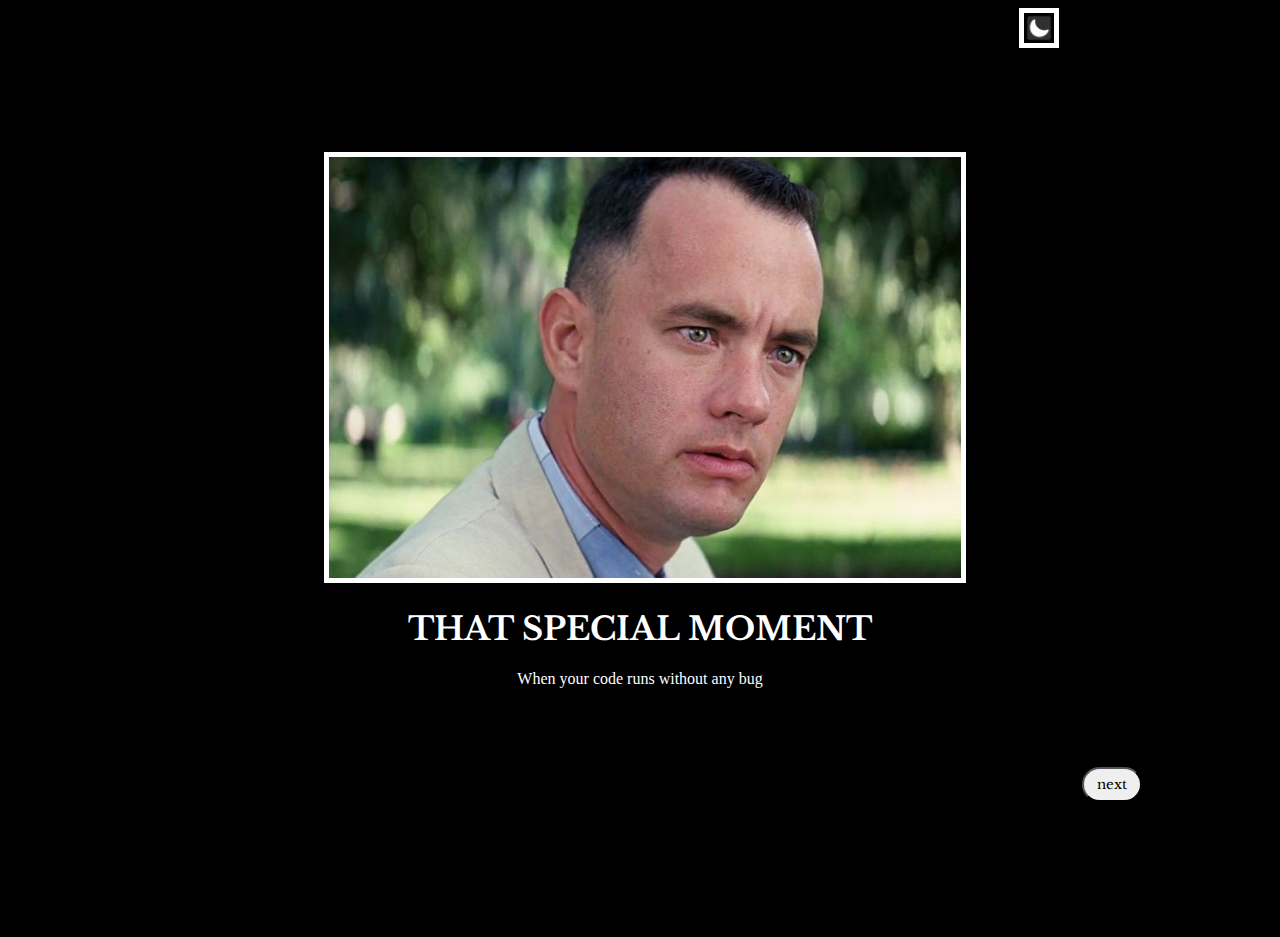
==== index.html @ 7cbd576e "Add files via upload" ====
<!DOCTYPE html>
<html lang="en">
  <head>
    <meta charset="UTF-8" />
    <title> Demo</title>
    <link rel="stylesheet" href="./style.css">
    <link rel="preconnect" href="https://fonts.googleapis.com">
    <link rel="preconnect" href="https://fonts.gstatic.com" crossorigin>
    <link href="https://fonts.googleapis.com/css2?family=Libre+Baskerville:ital,wght@0,400;0,700;1,400&display=swap" rel="stylesheet">
  </head>
  
  <body>

    <img src="./assets/images/preview-256.png" alt="Dark/light mode" class="darkmode">
      
    <div>
      <img src="./assets/images/Meme Picture_ Forrest Gump.jpg" alt="Man looking supresid">
      <h1>That Special Moment</h1>
      <p>When your code runs without any bug</p>
    </div>

    <a href="./public/next.html">  
      <button class="mybutton">
        next
      </button>
    </a>
    
  </body>
</html>
---- style.css ----
html{
  background-color: black;
}

h1{

  color: white;
  text-transform: uppercase;
  font-family: "Libre Baskerville", serif;
}

img{
  border: 5px solid white;
  width: 100%;
}

div{
  text-align: center;
  color: white;
  width: 50%;
  margin-left: 25%;
  margin-top: 100px;
  
}

.mybutton{

  height: 35px;
  width: 60px;
  border-radius: 20px;
  font-family: 'Libre Baskerville', serif;
  margin-top: 5%;
  margin-bottom: 10%;
  margin-left: 85%;
 
}

.darkmode{
  width: 30px;
  background-color: black;
  margin-left: 80%;
}
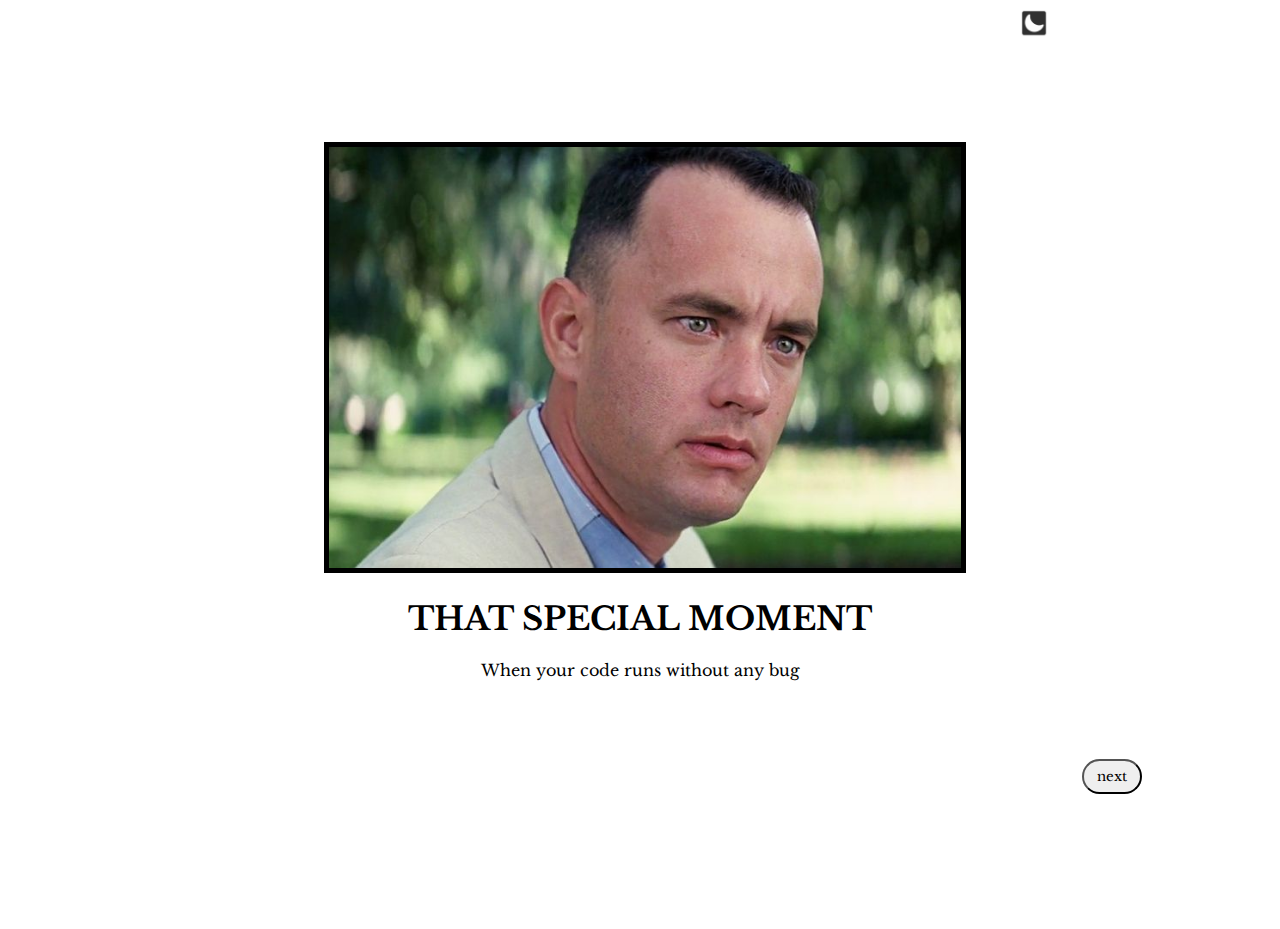
==== commit 232b2671: "version 2.0" ====
--- a/index.html
+++ b/index.html
@@ -10,12 +10,10 @@
   </head>
   
   <body>
-
-    <img src="./assets/images/preview-256.png" alt="Dark/light mode" class="darkmode">
-      
-    <div>
-      <img src="./assets/images/Meme Picture_ Forrest Gump.jpg" alt="Man looking supresid">
-      <h1>That Special Moment</h1>
+    <a href="./public/index_dark_mode.html"><img src="./assets/images/preview-256.png" alt="Dark/light mode" class="darkmodeicon"></a>
+    <div class="divlight">
+      <img src="./assets/images/Meme Picture_ Forrest Gump.jpg" alt="Man looking supresid" class="lightimg">
+      <h1 class="lighth1">That Special Moment</h1>
       <p>When your code runs without any bug</p>
     </div>
 
--- a/style.css
+++ b/style.css
@@ -1,22 +1,42 @@
-html{
+.lightbackground{
   background-color: black;
 }
 
-h1{
+.lighth1{
+
+  color: black;
+  text-transform: uppercase;
+  font-family: "Libre Baskerville", serif;
+}
+
+.darkh1{
 
   color: white;
   text-transform: uppercase;
   font-family: "Libre Baskerville", serif;
 }
 
-img{
+.lightimg{
+  border: 5px solid black;
+  width: 100%;
+}
+
+.darkimg{
   border: 5px solid white;
   width: 100%;
 }
+.divlight{
+  text-align: center;
+  color: black;
+  width: 50%;
+  margin-left: 25%;
+  margin-top: 100px;
+  
+}
 
-div{
+.divdark{
   text-align: center;
-  color: white;
+  color: black;
   width: 50%;
   margin-left: 25%;
   margin-top: 100px;
@@ -35,8 +55,11 @@
  
 }
 
-.darkmode{
+.darkmodeicon{
   width: 30px;
-  background-color: black;
   margin-left: 80%;
+}
+
+p{
+  font-family: 'Libre Baskerville', serif;
 }